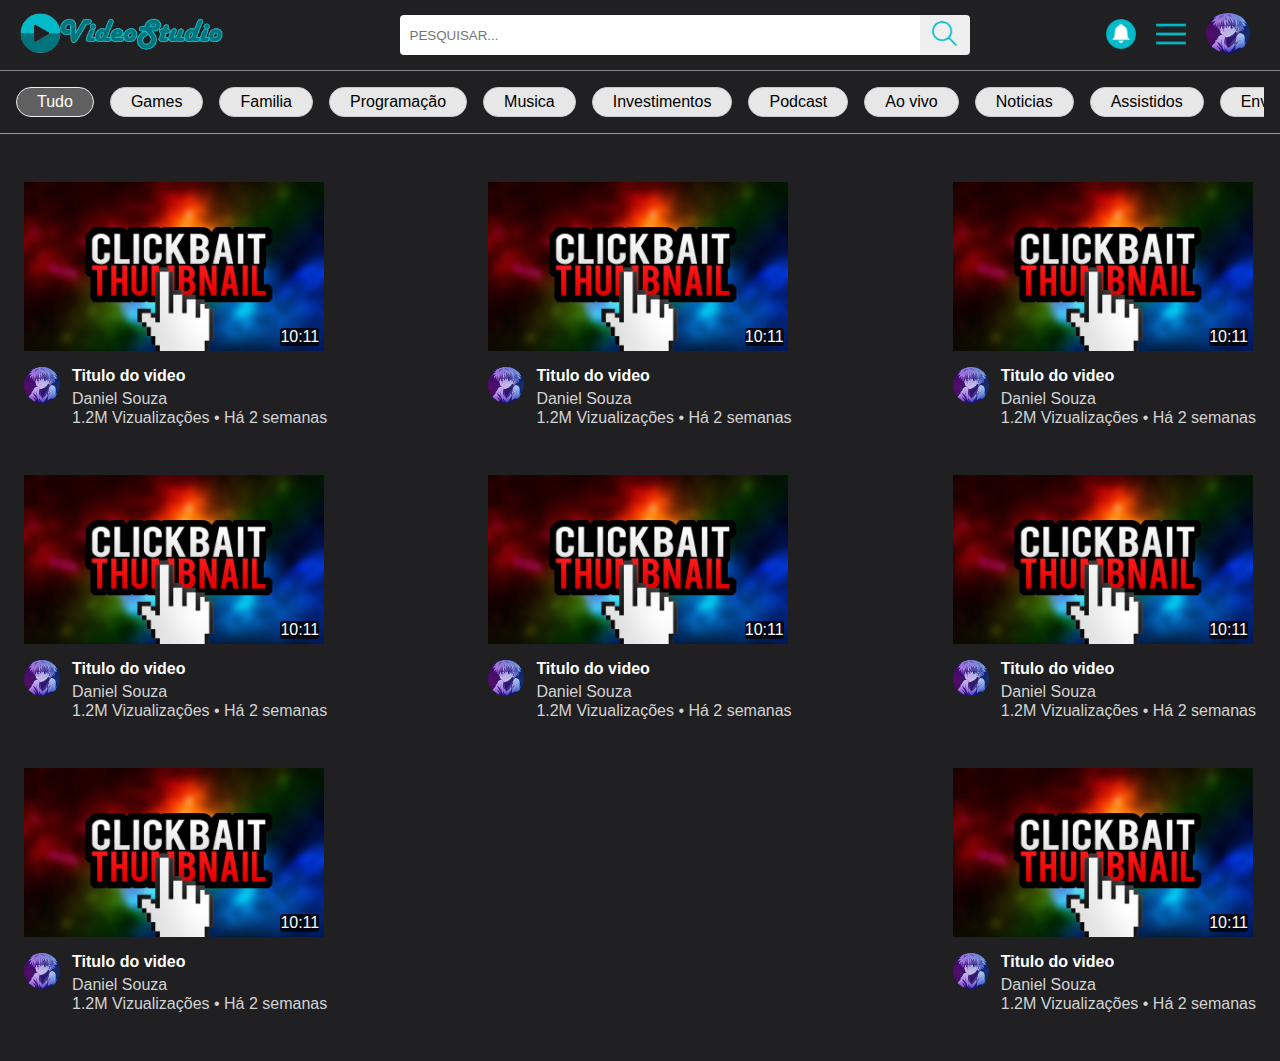
==== index.html @ 1ce5a37d "Initial commit" ====
<!DOCTYPE html>
<html lang="en">
<head>
    <meta charset="UTF-8">
    <meta http-equiv="X-UA-Compatible" content="IE=edge">
    <meta name="viewport" content="width=device-width, initial-scale=1.0">
    <title>VideoStudio</title>
    <link rel="icon" type="image/png" href="./images/logo2.png">
    <link rel="stylesheet" type="text/css" href="./style/style.css">
<body>

    <header class="header">
        <div class="logoContainer">
            <a href="index.html"><img src="./images/logo.png"></a>
        </div>

        <div class="formContainer">
            <form class="formu">
                <input id="digitar" placeholder="pesquisar..." type="text">
                <button id="buscar"><img src="./images/search.png"></button>
            </form>
        </div>

        <div class="menuContainer">
            <div><img src="./images/notification.png" alt="notificação"></div>
            <div><img src="./images/menu.png" alt="menu"></div>
            <div class="profile"><img src="./images/profile.jpg" alt="profile picture"></div>
        </div>
    </header>

    <div class="categories">
        <section class="categorySection">
            <button class="category active">Tudo</button>
            <button class="category">Games</button>
            <button class="category">Familia</button>
            <button class="category">Programação</button>
            <button class="category">Musica</button>
            <button class="category">Investimentos</button>
            <button class="category">Podcast</button>
            <button class="category">Ao vivo</button>
            <button class="category">Noticias</button>
            <button class="category">Assistidos</button>
            <button class="category">Enviados </button>
            <button class="category">Relacionados </button>



        </section>
    </div>

    <div class="videos fadeIn">
        <section class="videoSection">
            <article class="videoContainer">
                <a href="video.html" class="thumbnaill" date-duration="10:11"
                > <img class="thumbnaillImage" src="./images/thumb2.jpeg"></a>
                 <div class="videoBottomSection">
                     <a href="#">
                         <img src="./images/profile.jpg" class="channelIcon"> 
                     </a>

                     <div class="videoDetails">
                        <a class="videoTitle" href="#">Titulo do video</a>
                        <a class="videoChannelName" href="#">Daniel Souza</a> 

                        <div class="videoMetadata">
                            <span>1.2M Vizualizações</span>
                            •
                            <span>Há 2 semanas</span>
                        </div>
                    </div>
                 </div>
            </article>


            <article class="videoContainer">
                <a href="video.html" class="thumbnaill" date-duration="10:11"
                > <img class="thumbnaillImage" src="./images/thumb2.jpeg"></a>
                 <div class="videoBottomSection">
                     <a href="#">
                         <img src="./images/profile.jpg" class="channelIcon"> 
                     </a>

                     <div class="videoDetails">
                        <a class="videoTitle" href="#">Titulo do video</a>
                        <a class="videoChannelName" href="#">Daniel Souza</a> 

                        <div class="videoMetadata">
                            <span>1.2M Vizualizações</span>
                            •
                            <span>Há 2 semanas</span>
                        </div>
                    </div>
                 </div>
            </article>


            <article class="videoContainer">
                <a href="video.html" class="thumbnaill" date-duration="10:11"
                > <img class="thumbnaillImage" src="./images/thumb2.jpeg"></a>
                 <div class="videoBottomSection">
                     <a href="#">
                         <img src="./images/profile.jpg" class="channelIcon"> 
                     </a>

                     <div class="videoDetails">
                        <a class="videoTitle" href="#">Titulo do video</a>
                        <a class="videoChannelName" href="#">Daniel Souza</a> 

                        <div class="videoMetadata">
                            <span>1.2M Vizualizações</span>
                            •
                            <span>Há 2 semanas</span>
                        </div>
                    </div>
                 </div>
            </article>


            <article class="videoContainer">
                <a href="video.html" class="thumbnaill" date-duration="10:11"
                > <img class="thumbnaillImage" src="./images/thumb2.jpeg"></a>
                 <div class="videoBottomSection">
                     <a href="#">
                         <img src="./images/profile.jpg" class="channelIcon"> 
                     </a>

                     <div class="videoDetails">
                        <a class="videoTitle" href="#">Titulo do video</a>
                        <a class="videoChannelName" href="#">Daniel Souza</a> 

                        <div class="videoMetadata">
                            <span>1.2M Vizualizações</span>
                            •
                            <span>Há 2 semanas</span>
                        </div>
                    </div>
                 </div>
            </article>


            <article class="videoContainer">
                <a href="video.html" class="thumbnaill" date-duration="10:11"
                > <img class="thumbnaillImage" src="./images/thumb2.jpeg"></a>
                 <div class="videoBottomSection">
                     <a href="#">
                         <img src="./images/profile.jpg" class="channelIcon"> 
                     </a>

                     <div class="videoDetails">
                        <a class="videoTitle" href="#">Titulo do video</a>
                        <a class="videoChannelName" href="#">Daniel Souza</a> 

                        <div class="videoMetadata">
                            <span>1.2M Vizualizações</span>
                            •
                            <span>Há 2 semanas</span>
                        </div>
                    </div>
                 </div>
            </article>


            <article class="videoContainer">
                <a href="video.html" class="thumbnaill" date-duration="10:11"
                > <img class="thumbnaillImage" src="./images/thumb2.jpeg"></a>
                 <div class="videoBottomSection">
                     <a href="#">
                         <img src="./images/profile.jpg" class="channelIcon"> 
                     </a>

                     <div class="videoDetails">
                        <a class="videoTitle" href="#">Titulo do video</a>
                        <a class="videoChannelName" href="#">Daniel Souza</a> 

                        <div class="videoMetadata">
                            <span>1.2M Vizualizações</span>
                            •
                            <span>Há 2 semanas</span>
                        </div>
                    </div>
                 </div>
            </article>


            <article class="videoContainer">
                <a href="video.html" class="thumbnaill" date-duration="10:11"
                > <img class="thumbnaillImage" src="./images/thumb2.jpeg"></a>
                 <div class="videoBottomSection">
                     <a href="#">
                         <img src="./images/profile.jpg" class="channelIcon"> 
                     </a>

                     <div class="videoDetails">
                        <a class="videoTitle" href="#">Titulo do video</a>
                        <a class="videoChannelName" href="#">Daniel Souza</a> 

                        <div class="videoMetadata">
                            <span>1.2M Vizualizações</span>
                            •
                            <span>Há 2 semanas</span>
                        </div>
                    </div>
                 </div>
            </article>


            <article class="videoContainer">
                <a href="video.html" class="thumbnaill" date-duration="10:11"
                > <img class="thumbnaillImage" src="./images/thumb2.jpeg"></a>
                 <div class="videoBottomSection">
                     <a href="#">
                         <img src="./images/profile.jpg" class="channelIcon"> 
                     </a>

                     <div class="videoDetails">
                        <a class="videoTitle" href="#">Titulo do video</a>
                        <a class="videoChannelName" href="#">Daniel Souza</a> 

                        <div class="videoMetadata">
                            <span>1.2M Vizualizações</span>
                            •
                            <span>Há 2 semanas</span>
                        </div>
                    </div>
                 </div>
            </article>

        </section>

    </div>
    
</body>
</html>
---- style/style.css ----
/* RESETS */

*{
    margin: 0%;
    padding: 0%;
    text-decoration: none;
    font-family: Roboto, Arial;
}

li{
    list-style: none;
}

body{
    overflow-x: hidden;
}

/*  HEADER  */

body{
    background: #202022;
}

@keyframes fadeIn {
    from{ opacity: 0;
    }
    to{ opacity: 1; 
    }
}

.fadeIn{
    animation: fadeIn .5s linear;
}

.header{
    display: flex;
    height: 70px;
    border-bottom: 1px solid #878787;
    justify-content: space-between;
    align-items: center;
    position: relative;
}

.header img{
    height: 40px;
}

.header div{
    margin: 0% 20px;
}

.formContainer{
    display: flex;
    position: relative;
}

#buscar{
    width: 50px;
    padding: 5px;
    position: absolute;
}

#digitar{
    width: 500px;
    border-radius: 4px 0px 0px 4px;
    padding: 0px 10px;
    text-transform: uppercase;
}
input:focus {
    box-shadow: 0 0 0 0;
    outline: 0;
}

#buscar{
    border-radius: 0px 4px 4px 0px;
    cursor: pointer;
}

.formContainer input, button{
    height: 40px;
    border: none;
}

.formContainer img{
    height: 25px;
}

.menuContainer{
    display: flex;
}

.menuContainer div{
    margin: 0 10px;
}

.menuContainer img{
    height: 30px;
    margin-top: 6px;

}

.profile img{
    height: 40px;
    border-radius: 50%;
    margin-top: 0px;
}

img{
    cursor: pointer;
}

/*  CATEGORIAS  */

.categories{
    padding: 1rem 1rem;
    border-bottom: 1px solid #999;
    height: 30px;
}

.categorySection{
    display: flex;
    overflow: hidden;
}

.category{
    margin-right: 1rem;
    word-wrap: none;
    white-space: nowrap;
    border: 1px solid #ccc;
    border-radius: 900px;
    background-color: #e7e7e7;
    padding: 0px 20px;
    font-size: inherit;
    cursor: pointer;
    transition: 150ms;
    height: 30px;
}

.category:hover{
    background-color: #ddd;
}

.active{
    background-color: #606060;
    color: white;
    border-color: #eee;
}

.category:last-child{
    margin-right: 0px;
}

/*  VIDEOS  */

.videoSection{
    display: flex;
    gap: 3rem 1rem;
    padding: 3rem 0;
    margin: 0 1.5rem;
    flex-wrap: wrap;
    
}

.videoContainer{
    display: flex;
    flex-direction: column;
    
}

.thumbnaill{
    position: relative;
    display: flex;
}

.thumbnaill::before{
    content: attr(date-duration);
    position: absolute;
    background-color: rgba(0, 0, 0, .80);
    color: white;
    right: 8px;
    bottom: 5px;
    border-radius: 3px;
    font: .9rem;
}

.thumbnaill img{
    width: 300px;
}

.videoBottomSection{
    display: flex;
    align-items: flex-start;
    margin-top: 1rem;
}

.channelIcon{
    margin-right: .75rem;
    border-radius: 50%;
    width: 36px;
    height: 36px;
    background-color: #aaa;
}

.videoDetails{
    display: flex;
    flex-direction: column;
}

.videoTitle{
    font-size: 1.rem;
    font-weight: bold;
    margin-bottom: .3rem;
    text-decoration: none;
    color:white;
}

.videoChannelName{
    margin-bottom: .1rem;
    text-decoration: none;
    transition: 150ms;
    color: white;
}

.videoChannelName:hover{
    color: darkgray;
}

.videoChannelName, .videoMetadata{
    color: lightgray;
}

.videoSection{
    display: flex;
    justify-content: space-between;
    align-items: center;
}

.videos{
    background-color: #202022;
}

/*  SCROLLBAR  */

body::-webkit-scrollbar {
    width: 9px;               
  }
  
  body::-webkit-scrollbar-track {
    background: black;       
  }
  
  body::-webkit-scrollbar-thumb {
    background-color: black;    
    border-radius: 20px;      
    border: 3px solid 202022;  
  }

::-webkit-scrollbar-corner{
      background-color: #202022;
      border-radius: 50%;
  }
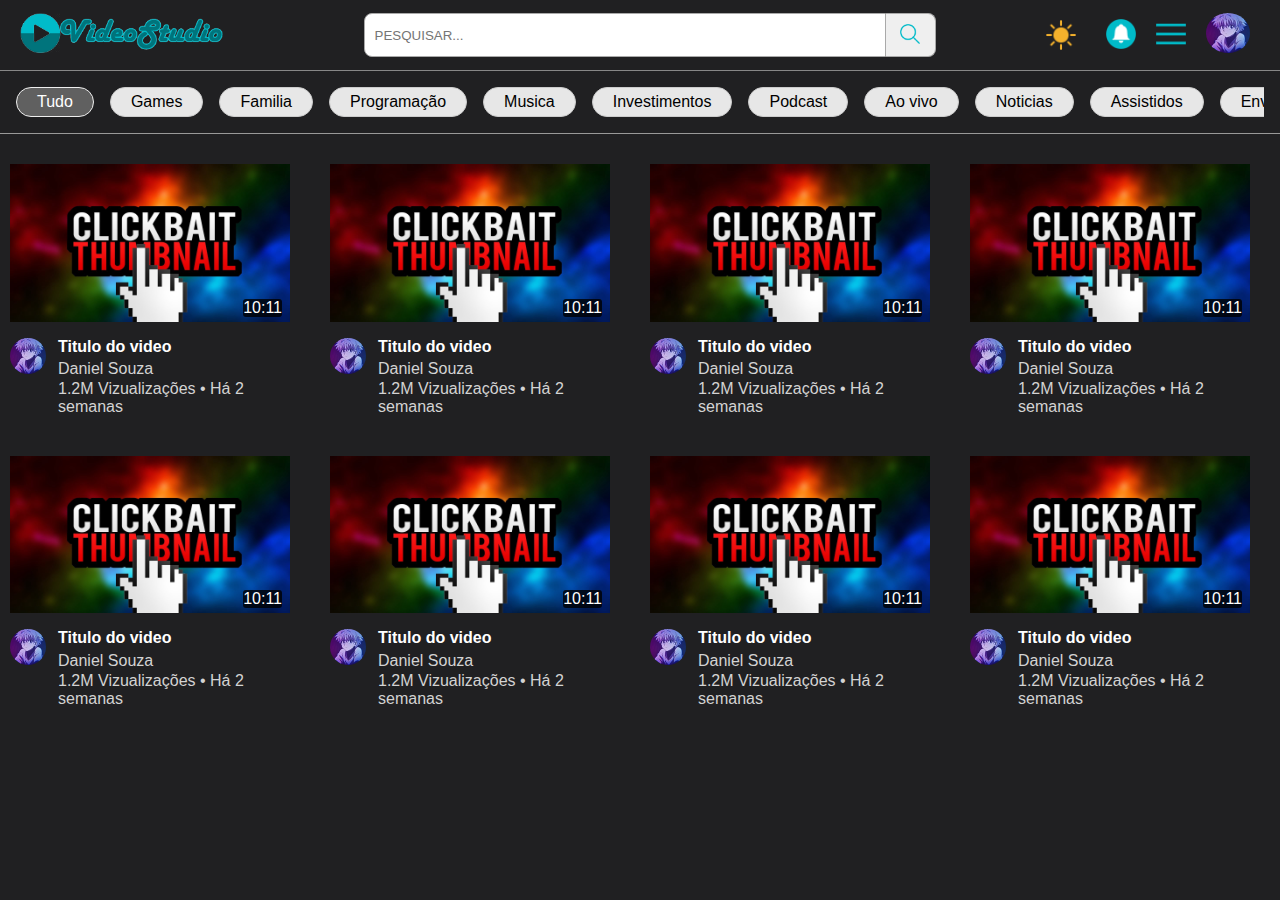
==== commit 38c61f15: "Progvideo 2.0" ====
--- a/index.html
+++ b/index.html
@@ -7,11 +7,12 @@
     <title>VideoStudio</title>
     <link rel="icon" type="image/png" href="./images/logo2.png">
     <link rel="stylesheet" type="text/css" href="./style/style.css">
-<body>
+<body id="body">
 
     <header class="header">
-        <div class="logoContainer">
-            <a href="index.html"><img src="./images/logo.png"></a>
+        <div id="logo" class="logoContainer">
+            <a id="logoPc" href="index.html"><img src="./images/logo.png"></a>
+            <a id="logoMobile" href="index.html"><img src="./images/logo2.png"></a>
         </div>
 
         <div class="formContainer">
@@ -22,8 +23,14 @@
         </div>
 
         <div class="menuContainer">
-            <div><img src="./images/notification.png" alt="notificação"></div>
-            <div><img src="./images/menu.png" alt="menu"></div>
+
+            <div class="themeContainer">
+                <div id="btnMoon" class="themeItem "><button onclick="changeTheme()"><img class="moonMode" src="./images/sun.png"> </button></div>
+                <div id="btnSun" class="themeItem invisivle"><button onclick="changeTheme()"><img class="sunMode " src="./images/moon2.png"> </button></div>
+            </div>
+
+            <div id="notificationIcon"><img src="./images/notification.png" alt="notificação"></div>
+            <div id="headerMenu"><img src="./images/menu.png" alt="menu"></div>
             <div class="profile"><img src="./images/profile.jpg" alt="profile picture"></div>
         </div>
     </header>
@@ -59,161 +66,161 @@
                      </a>
 
                      <div class="videoDetails">
-                        <a class="videoTitle" href="#">Titulo do video</a>
-                        <a class="videoChannelName" href="#">Daniel Souza</a> 
-
-                        <div class="videoMetadata">
-                            <span>1.2M Vizualizações</span>
-                            •
-                            <span>Há 2 semanas</span>
-                        </div>
-                    </div>
-                 </div>
-            </article>
-
-
-            <article class="videoContainer">
-                <a href="video.html" class="thumbnaill" date-duration="10:11"
-                > <img class="thumbnaillImage" src="./images/thumb2.jpeg"></a>
-                 <div class="videoBottomSection">
-                     <a href="#">
-                         <img src="./images/profile.jpg" class="channelIcon"> 
-                     </a>
-
-                     <div class="videoDetails">
-                        <a class="videoTitle" href="#">Titulo do video</a>
-                        <a class="videoChannelName" href="#">Daniel Souza</a> 
-
-                        <div class="videoMetadata">
-                            <span>1.2M Vizualizações</span>
-                            •
-                            <span>Há 2 semanas</span>
-                        </div>
-                    </div>
-                 </div>
-            </article>
-
-
-            <article class="videoContainer">
-                <a href="video.html" class="thumbnaill" date-duration="10:11"
-                > <img class="thumbnaillImage" src="./images/thumb2.jpeg"></a>
-                 <div class="videoBottomSection">
-                     <a href="#">
-                         <img src="./images/profile.jpg" class="channelIcon"> 
-                     </a>
-
-                     <div class="videoDetails">
-                        <a class="videoTitle" href="#">Titulo do video</a>
-                        <a class="videoChannelName" href="#">Daniel Souza</a> 
-
-                        <div class="videoMetadata">
-                            <span>1.2M Vizualizações</span>
-                            •
-                            <span>Há 2 semanas</span>
-                        </div>
-                    </div>
-                 </div>
-            </article>
-
-
-            <article class="videoContainer">
-                <a href="video.html" class="thumbnaill" date-duration="10:11"
-                > <img class="thumbnaillImage" src="./images/thumb2.jpeg"></a>
-                 <div class="videoBottomSection">
-                     <a href="#">
-                         <img src="./images/profile.jpg" class="channelIcon"> 
-                     </a>
-
-                     <div class="videoDetails">
-                        <a class="videoTitle" href="#">Titulo do video</a>
-                        <a class="videoChannelName" href="#">Daniel Souza</a> 
-
-                        <div class="videoMetadata">
-                            <span>1.2M Vizualizações</span>
-                            •
-                            <span>Há 2 semanas</span>
-                        </div>
-                    </div>
-                 </div>
-            </article>
-
-
-            <article class="videoContainer">
-                <a href="video.html" class="thumbnaill" date-duration="10:11"
-                > <img class="thumbnaillImage" src="./images/thumb2.jpeg"></a>
-                 <div class="videoBottomSection">
-                     <a href="#">
-                         <img src="./images/profile.jpg" class="channelIcon"> 
-                     </a>
-
-                     <div class="videoDetails">
-                        <a class="videoTitle" href="#">Titulo do video</a>
-                        <a class="videoChannelName" href="#">Daniel Souza</a> 
-
-                        <div class="videoMetadata">
-                            <span>1.2M Vizualizações</span>
-                            •
-                            <span>Há 2 semanas</span>
-                        </div>
-                    </div>
-                 </div>
-            </article>
-
-
-            <article class="videoContainer">
-                <a href="video.html" class="thumbnaill" date-duration="10:11"
-                > <img class="thumbnaillImage" src="./images/thumb2.jpeg"></a>
-                 <div class="videoBottomSection">
-                     <a href="#">
-                         <img src="./images/profile.jpg" class="channelIcon"> 
-                     </a>
-
-                     <div class="videoDetails">
-                        <a class="videoTitle" href="#">Titulo do video</a>
-                        <a class="videoChannelName" href="#">Daniel Souza</a> 
-
-                        <div class="videoMetadata">
-                            <span>1.2M Vizualizações</span>
-                            •
-                            <span>Há 2 semanas</span>
-                        </div>
-                    </div>
-                 </div>
-            </article>
-
-
-            <article class="videoContainer">
-                <a href="video.html" class="thumbnaill" date-duration="10:11"
-                > <img class="thumbnaillImage" src="./images/thumb2.jpeg"></a>
-                 <div class="videoBottomSection">
-                     <a href="#">
-                         <img src="./images/profile.jpg" class="channelIcon"> 
-                     </a>
-
-                     <div class="videoDetails">
-                        <a class="videoTitle" href="#">Titulo do video</a>
-                        <a class="videoChannelName" href="#">Daniel Souza</a> 
-
-                        <div class="videoMetadata">
-                            <span>1.2M Vizualizações</span>
-                            •
-                            <span>Há 2 semanas</span>
-                        </div>
-                    </div>
-                 </div>
-            </article>
-
-
-            <article class="videoContainer">
-                <a href="video.html" class="thumbnaill" date-duration="10:11"
-                > <img class="thumbnaillImage" src="./images/thumb2.jpeg"></a>
-                 <div class="videoBottomSection">
-                     <a href="#">
-                         <img src="./images/profile.jpg" class="channelIcon"> 
-                     </a>
-
-                     <div class="videoDetails">
-                        <a class="videoTitle" href="#">Titulo do video</a>
+                        <a id="videoTitle1" class="videoTitle" href="#">Titulo do video</a>
+                        <a class="videoChannelName" href="#">Daniel Souza</a> 
+
+                        <div class="videoMetadata">
+                            <span>1.2M Vizualizações</span>
+                            •
+                            <span>Há 2 semanas</span>
+                        </div>
+                    </div>
+                 </div>
+            </article>
+
+
+            <article class="videoContainer">
+                <a href="video.html" class="thumbnaill" date-duration="10:11"
+                > <img class="thumbnaillImage" src="./images/thumb2.jpeg"></a>
+                 <div class="videoBottomSection">
+                     <a href="#">
+                         <img src="./images/profile.jpg" class="channelIcon"> 
+                     </a>
+
+                     <div class="videoDetails">
+                        <a id="videoTitle2" class="videoTitle" href="#">Titulo do video</a>
+                        <a class="videoChannelName" href="#">Daniel Souza</a> 
+
+                        <div class="videoMetadata">
+                            <span>1.2M Vizualizações</span>
+                            •
+                            <span>Há 2 semanas</span>
+                        </div>
+                    </div>
+                 </div>
+            </article>
+
+
+            <article class="videoContainer">
+                <a href="video.html" class="thumbnaill" date-duration="10:11"
+                > <img class="thumbnaillImage" src="./images/thumb2.jpeg"></a>
+                 <div class="videoBottomSection">
+                     <a href="#">
+                         <img src="./images/profile.jpg" class="channelIcon"> 
+                     </a>
+
+                     <div class="videoDetails">
+                        <a id="videoTitle3" class="videoTitle" href="#">Titulo do video</a>
+                        <a class="videoChannelName" href="#">Daniel Souza</a> 
+
+                        <div class="videoMetadata">
+                            <span>1.2M Vizualizações</span>
+                            •
+                            <span>Há 2 semanas</span>
+                        </div>
+                    </div>
+                 </div>
+            </article>
+
+
+            <article class="videoContainer">
+                <a href="video.html" class="thumbnaill" date-duration="10:11"
+                > <img class="thumbnaillImage" src="./images/thumb2.jpeg"></a>
+                 <div class="videoBottomSection">
+                     <a href="#">
+                         <img src="./images/profile.jpg" class="channelIcon"> 
+                     </a>
+
+                     <div class="videoDetails">
+                        <a id="videoTitle4" class="videoTitle" href="#">Titulo do video</a>
+                        <a class="videoChannelName" href="#">Daniel Souza</a> 
+
+                        <div class="videoMetadata">
+                            <span>1.2M Vizualizações</span>
+                            •
+                            <span>Há 2 semanas</span>
+                        </div>
+                    </div>
+                 </div>
+            </article>
+
+
+            <article class="videoContainer">
+                <a href="video.html" class="thumbnaill" date-duration="10:11"
+                > <img class="thumbnaillImage" src="./images/thumb2.jpeg"></a>
+                 <div class="videoBottomSection">
+                     <a href="#">
+                         <img src="./images/profile.jpg" class="channelIcon"> 
+                     </a>
+
+                     <div class="videoDetails">
+                        <a  id="videoTitle5" class="videoTitle" href="#">Titulo do video</a>
+                        <a class="videoChannelName" href="#">Daniel Souza</a> 
+
+                        <div class="videoMetadata">
+                            <span>1.2M Vizualizações</span>
+                            •
+                            <span>Há 2 semanas</span>
+                        </div>
+                    </div>
+                 </div>
+            </article>
+
+
+            <article class="videoContainer">
+                <a href="video.html" class="thumbnaill" date-duration="10:11"
+                > <img class="thumbnaillImage" src="./images/thumb2.jpeg"></a>
+                 <div class="videoBottomSection">
+                     <a href="#">
+                         <img src="./images/profile.jpg" class="channelIcon"> 
+                     </a>
+
+                     <div class="videoDetails">
+                        <a id="videoTitle6" class="videoTitle" href="#">Titulo do video</a>
+                        <a class="videoChannelName" href="#">Daniel Souza</a> 
+
+                        <div class="videoMetadata">
+                            <span>1.2M Vizualizações</span>
+                            •
+                            <span>Há 2 semanas</span>
+                        </div>
+                    </div>
+                 </div>
+            </article>
+
+
+            <article class="videoContainer">
+                <a href="video.html" class="thumbnaill" date-duration="10:11"
+                > <img class="thumbnaillImage" src="./images/thumb2.jpeg"></a>
+                 <div class="videoBottomSection">
+                     <a href="#">
+                         <img src="./images/profile.jpg" class="channelIcon"> 
+                     </a>
+
+                     <div class="videoDetails">
+                        <a id="videoTitle7" class="videoTitle" href="#">Titulo do video</a>
+                        <a class="videoChannelName" href="#">Daniel Souza</a> 
+
+                        <div class="videoMetadata">
+                            <span>1.2M Vizualizações</span>
+                            •
+                            <span>Há 2 semanas</span>
+                        </div>
+                    </div>
+                 </div>
+            </article>
+
+
+            <article class="videoContainer">
+                <a href="video.html" class="thumbnaill" date-duration="10:11"
+                > <img class="thumbnaillImage" src="./images/thumb2.jpeg"></a>
+                 <div class="videoBottomSection">
+                     <a href="#">
+                         <img src="./images/profile.jpg" class="channelIcon"> 
+                     </a>
+
+                     <div class="videoDetails">
+                        <a id="videoTitle8" class="videoTitle" href="#">Titulo do video</a>
                         <a class="videoChannelName" href="#">Daniel Souza</a> 
 
                         <div class="videoMetadata">
@@ -229,5 +236,6 @@
 
     </div>
     
+    <script src="./scripts/index.js"></script>
 </body>
 </html>--- a/style/style.css
+++ b/style/style.css
@@ -5,7 +5,20 @@
     padding: 0%;
     text-decoration: none;
     font-family: Roboto, Arial;
-}
+    transition: .5s;
+}
+
+
+.themeContainer button{
+    background: none;
+}
+
+
+.invisivle{
+    display: none;
+}
+
+
 
 li{
     list-style: none;
@@ -31,6 +44,8 @@
 .fadeIn{
     animation: fadeIn .5s linear;
 }
+
+/* HEADER */
 
 .header{
     display: flex;
@@ -41,6 +56,18 @@
     position: relative;
 }
 
+.headerPc2{
+    display: none;
+}
+
+#logoMobile{
+    display: none;
+}
+
+.headerPc1{
+    display: block;
+}
+
 .header img{
     height: 40px;
 }
@@ -54,17 +81,20 @@
     position: relative;
 }
 
-#buscar{
-    width: 50px;
-    padding: 5px;
-    position: absolute;
+
+
+#buscar img{
+    width: 20px;
+    height: 20px;
 }
 
 #digitar{
     width: 500px;
-    border-radius: 4px 0px 0px 4px;
+    border-radius: 8px 0px 0px 8px;
     padding: 0px 10px;
     text-transform: uppercase;
+    border: 1px solid darkgray;
+    height: 42px;
 }
 input:focus {
     box-shadow: 0 0 0 0;
@@ -72,8 +102,14 @@
 }
 
 #buscar{
-    border-radius: 0px 4px 4px 0px;
+    height: 44px;
+    width: 50px;
+    position: absolute;
+    
+    border-radius: 0px 8px 8px 0px;
     cursor: pointer;
+    border: 1px solid darkgray;
+    border-left: none;
 }
 
 .formContainer input, button{
@@ -112,14 +148,30 @@
 /*  CATEGORIAS  */
 
 .categories{
+    max-width: 100vw;
     padding: 1rem 1rem;
     border-bottom: 1px solid #999;
     height: 30px;
+    
+    
 }
 
 .categorySection{
+    justify-content: flex-start;
     display: flex;
     overflow: hidden;
+    overflow-x: auto;
+    height: 30px;
+}
+
+.categorySection::-webkit-scrollbar {
+    width: 0px;     
+    height: 0px;        
+}
+  
+.categorySection::-webkit-scrollbar-track {
+    
+    background: transparent;       
 }
 
 .category{
@@ -152,18 +204,25 @@
 
 /*  VIDEOS  */
 
+.videos{
+    width: 1300px;
+    position: absolute;
+    left: 50%;
+    transform: translateX(-50%);
+    
+}
+
 .videoSection{
     display: flex;
-    gap: 3rem 1rem;
-    padding: 3rem 0;
-    margin: 0 1.5rem;
     flex-wrap: wrap;
+    margin-top: 10px;
+
     
 }
 
 .videoContainer{
-    display: flex;
-    flex-direction: column;
+    width: 280px;
+    margin: 20px;
     
 }
 
@@ -184,7 +243,7 @@
 }
 
 .thumbnaill img{
-    width: 300px;
+    width: 280px;
 }
 
 .videoBottomSection{
@@ -229,11 +288,6 @@
     color: lightgray;
 }
 
-.videoSection{
-    display: flex;
-    justify-content: space-between;
-    align-items: center;
-}
 
 .videos{
     background-color: #202022;
@@ -250,7 +304,7 @@
   }
   
   body::-webkit-scrollbar-thumb {
-    background-color: black;    
+    background-color: darkgray;    
     border-radius: 20px;      
     border: 3px solid 202022;  
   }
@@ -260,3 +314,143 @@
       border-radius: 50%;
   }
 
+
+  /* THEME CHANGE */
+
+.whiteTheme{
+    background-color: #fafafa;
+    background: #fafafa;
+}
+
+.whiteThemeTitle{
+    color: black;
+}
+
+.whiteThemeInfos{
+    color: #6D6D6D;
+}
+
+/* MEDIAS */
+
+@media (min-width: 1500px){
+
+.categorySection{
+    justify-content: center;}
+}
+
+@media (max-width: 1050px){
+
+    #buscar{
+        width: 50px;
+    }
+    
+    #digitar{
+        width: 300px;
+    }
+
+
+    .videos{
+        width: 980px;
+        margin-left: 10px;
+    }
+
+}
+
+@media (max-width: 770px){
+
+    #buscar{
+        width: 30px;
+    }
+    
+    #digitar{
+        width: 150px;
+    }
+
+
+    .videos{
+        width: 640px;
+        margin-left: 10px;
+    }
+
+    #logoPc{
+        display: none;
+    }
+
+    #logoMobile{
+        display: block;
+    }
+
+    .categories{
+        padding: 10px 0px;
+    }
+
+}
+
+
+@media (max-width: 440px){
+
+    #buscar{
+        width: 35px;
+        top: 0px;
+        border: none;
+        background-color: transparent;
+        
+    }
+    
+    #digitar{
+        width: 0px;
+        opacity: 0;
+        
+    }
+
+
+    .videos{
+        width: 70vw;
+    }
+
+    .categories{
+        padding: 10px 0px;
+    }
+
+}
+
+@media (max-width: 380px){
+
+    .videos{
+        width: 315px;
+    }
+
+    .categories{
+        padding: 10px 0px;
+    }
+
+    #headerMenu{
+        display: none;
+    }
+
+}
+
+@media (max-width: 320px){
+
+    .videos{
+        width: 315px;
+    }
+
+    .categories{
+        padding: 10px 0px;
+    }
+
+    #notificationIcon{
+        display: none !important;
+    }
+
+    #headerMenu{
+        display: none;
+    }
+
+    .profile{
+        margin-right: 50vw;
+        margin-left: 0px;
+    }
+
+}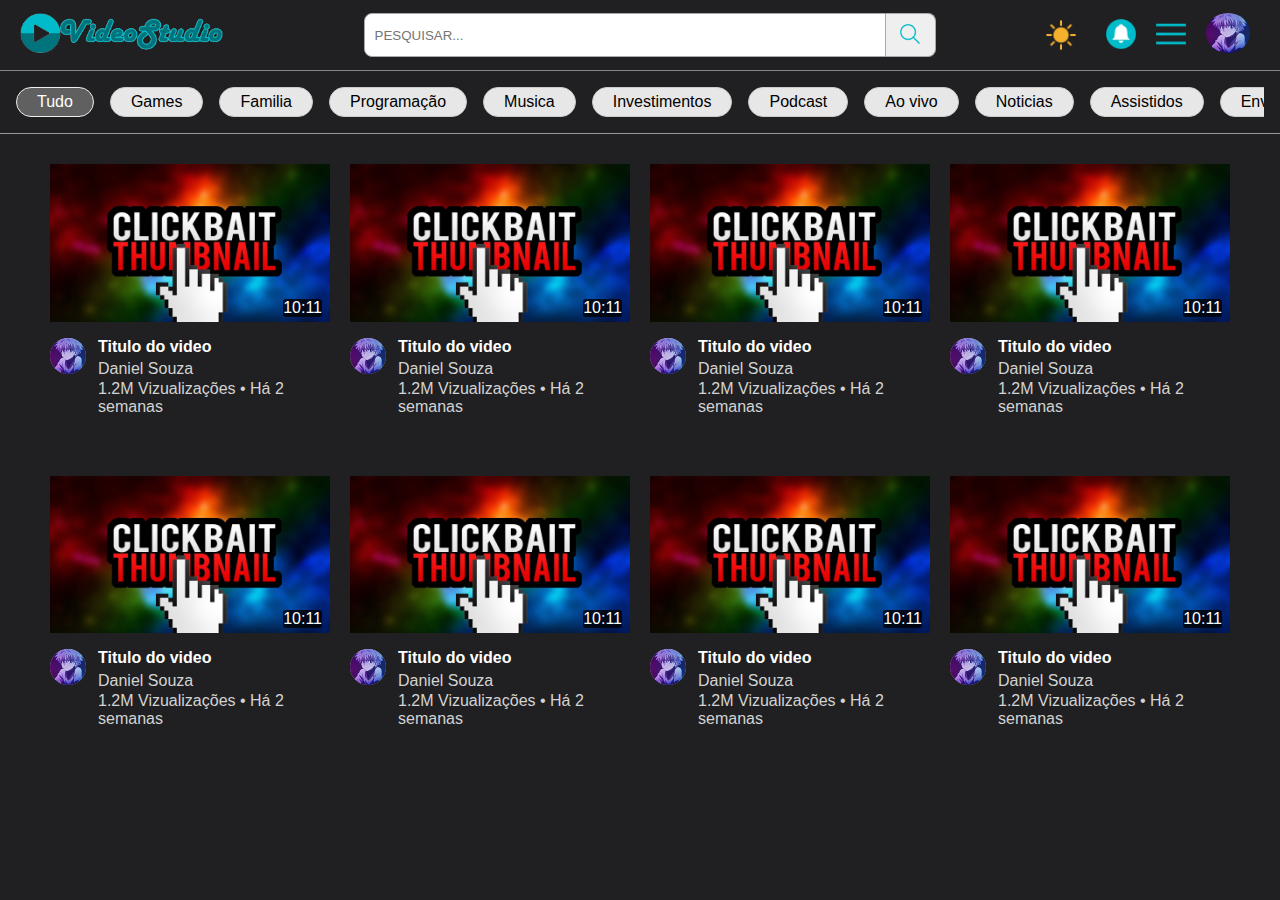
==== commit 553643af: "theme update" ====
--- a/index.html
+++ b/index.html
@@ -25,8 +25,8 @@
         <div class="menuContainer">
 
             <div class="themeContainer">
-                <div id="btnMoon" class="themeItem "><button onclick="changeTheme()"><img class="moonMode" src="./images/sun.png"> </button></div>
-                <div id="btnSun" class="themeItem invisivle"><button onclick="changeTheme()"><img class="sunMode " src="./images/moon2.png"> </button></div>
+                <div id="btnMoon" class="themeItem "><button onclick="toWhiteTheme()"><img class="moonMode" src="./images/sun.png"> </button></div>
+                <div id="btnSun" class="themeItem invisivle"><button onclick="toDarkTheme()"><img class="sunMode " src="./images/moon2.png"> </button></div>
             </div>
 
             <div id="notificationIcon"><img src="./images/notification.png" alt="notificação"></div>
--- a/style/style.css
+++ b/style/style.css
@@ -205,25 +205,28 @@
 /*  VIDEOS  */
 
 .videos{
-    width: 1300px;
+    max-width: 1300px;
     position: absolute;
+    background-color: #202022;
+
     left: 50%;
     transform: translateX(-50%);
     
 }
 
 .videoSection{
-    display: flex;
-    flex-wrap: wrap;
+    
+    grid-template-columns: repeat(4, 1fr);
+    display: grid;
+    gap: 20px;
+
+
     margin-top: 10px;
-
-    
 }
 
 .videoContainer{
     width: 280px;
-    margin: 20px;
-    
+    margin:20px 0;
 }
 
 .thumbnaill{
@@ -288,10 +291,6 @@
     color: lightgray;
 }
 
-
-.videos{
-    background-color: #202022;
-}
 
 /*  SCROLLBAR  */
 
@@ -348,15 +347,20 @@
         width: 300px;
     }
 
-
-    .videos{
-        width: 980px;
-        margin-left: 10px;
-    }
-
+    .videoSection{
+        grid-template-columns: repeat(3, 1fr);
+    }
 }
 
 @media (max-width: 770px){
+
+    .videoSection{
+        grid-template-columns: repeat(2, 1fr);
+        position: absolute;
+        left: 50%;
+        transform: translateX(-50%);
+
+    }
 
     #buscar{
         width: 30px;
@@ -368,8 +372,7 @@
 
 
     .videos{
-        width: 640px;
-        margin-left: 10px;
+        width: 100%;
     }
 
     #logoPc{
@@ -388,6 +391,10 @@
 
 
 @media (max-width: 440px){
+
+    .videoSection{
+        grid-template-columns: repeat(1, 1fr);
+    }
 
     #buscar{
         width: 35px;
@@ -404,9 +411,7 @@
     }
 
 
-    .videos{
-        width: 70vw;
-    }
+    
 
     .categories{
         padding: 10px 0px;
@@ -416,9 +421,7 @@
 
 @media (max-width: 380px){
 
-    .videos{
-        width: 315px;
-    }
+    
 
     .categories{
         padding: 10px 0px;
@@ -432,9 +435,7 @@
 
 @media (max-width: 320px){
 
-    .videos{
-        width: 315px;
-    }
+    
 
     .categories{
         padding: 10px 0px;
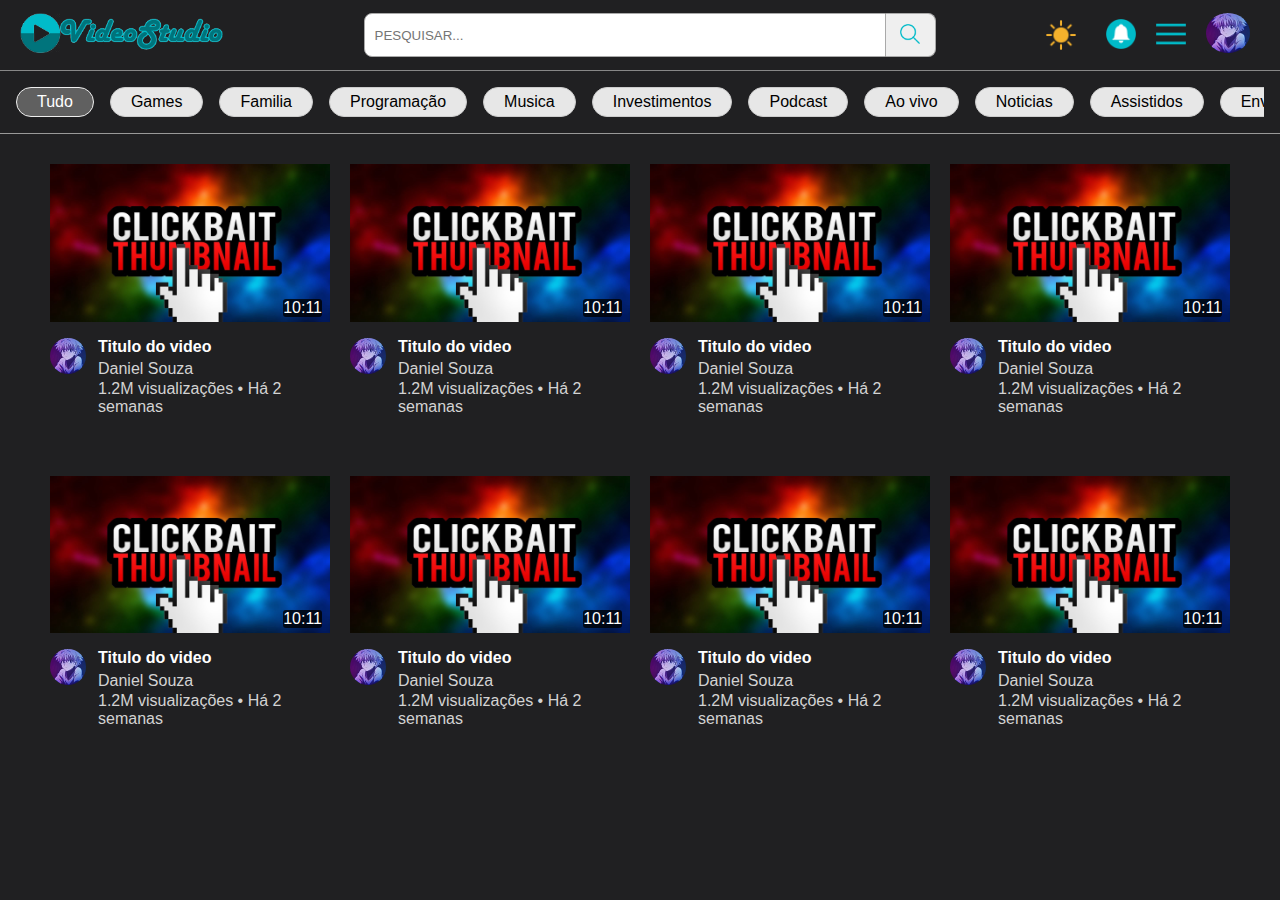
==== commit 8c2fc587: "text correction" ====
--- a/index.html
+++ b/index.html
@@ -70,7 +70,7 @@
                         <a class="videoChannelName" href="#">Daniel Souza</a> 
 
                         <div class="videoMetadata">
-                            <span>1.2M Vizualizações</span>
+                            <span>1.2M visualizações</span>
                             •
                             <span>Há 2 semanas</span>
                         </div>
@@ -92,7 +92,7 @@
                         <a class="videoChannelName" href="#">Daniel Souza</a> 
 
                         <div class="videoMetadata">
-                            <span>1.2M Vizualizações</span>
+                            <span>1.2M visualizações</span>
                             •
                             <span>Há 2 semanas</span>
                         </div>
@@ -114,7 +114,7 @@
                         <a class="videoChannelName" href="#">Daniel Souza</a> 
 
                         <div class="videoMetadata">
-                            <span>1.2M Vizualizações</span>
+                            <span>1.2M visualizações</span>
                             •
                             <span>Há 2 semanas</span>
                         </div>
@@ -136,7 +136,7 @@
                         <a class="videoChannelName" href="#">Daniel Souza</a> 
 
                         <div class="videoMetadata">
-                            <span>1.2M Vizualizações</span>
+                            <span>1.2M visualizações</span>
                             •
                             <span>Há 2 semanas</span>
                         </div>
@@ -158,7 +158,7 @@
                         <a class="videoChannelName" href="#">Daniel Souza</a> 
 
                         <div class="videoMetadata">
-                            <span>1.2M Vizualizações</span>
+                            <span>1.2M visualizações</span>
                             •
                             <span>Há 2 semanas</span>
                         </div>
@@ -180,7 +180,7 @@
                         <a class="videoChannelName" href="#">Daniel Souza</a> 
 
                         <div class="videoMetadata">
-                            <span>1.2M Vizualizações</span>
+                            <span>1.2M visualizações</span>
                             •
                             <span>Há 2 semanas</span>
                         </div>
@@ -202,7 +202,7 @@
                         <a class="videoChannelName" href="#">Daniel Souza</a> 
 
                         <div class="videoMetadata">
-                            <span>1.2M Vizualizações</span>
+                            <span>1.2M visualizações</span>
                             •
                             <span>Há 2 semanas</span>
                         </div>
@@ -224,7 +224,7 @@
                         <a class="videoChannelName" href="#">Daniel Souza</a> 
 
                         <div class="videoMetadata">
-                            <span>1.2M Vizualizações</span>
+                            <span>1.2M visualizações</span>
                             •
                             <span>Há 2 semanas</span>
                         </div>
